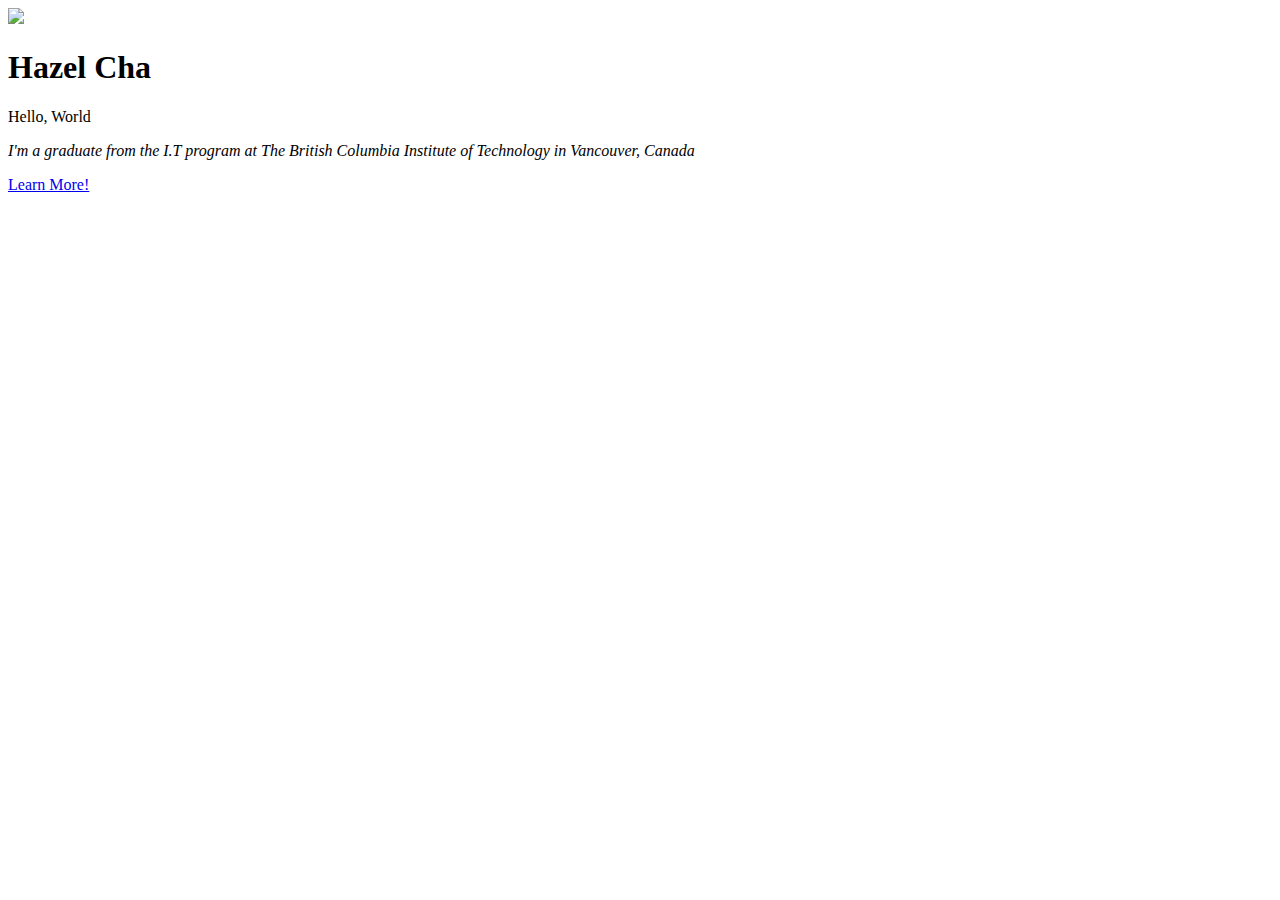
==== index.html @ a7d904ab "First Commit" ====
<!DOCTYPE html>
<html lang="en">
  <head>
    <meta charset="utf-8">
    <meta http-equiv="X-UA-Compatible" content="IE=edge">
    <meta name="viewport" content="width=device-width, initial-scale=1">
    <!-- The above 3 meta tags *must* come first in the head; any other head content must come *after* these tags -->
    <title>Hazel Cha</title>
<!-- Latest compiled and minified CSS with solar them from bootswatch.com -->
<link rel="stylesheet" href="/css/bootstrap.min.css">
<!--custom css-->
<link rel="stylesheet" href="/css/custom.css">
  <link rel="stylesheet" href="/css/animate.css">
  <link href="https://maxcdn.bootstrapcdn.com/font-awesome/4.7.0/css/font-awesome.min.css" rel="stylesheet" integrity="sha384-wvfXpqpZZVQGK6TAh5PVlGOfQNHSoD2xbE+QkPxCAFlNEevoEH3Sl0sibVcOQVnN" crossorigin="anonymous">


    <!-- HTML5 shim and Respond.js for IE8 support of HTML5 elements and media queries -->
    <!-- WARNING: Respond.js doesn't work if you view the page via file:// -->
    <!--[if lt IE 9]>
      <script src="https://oss.maxcdn.com/html5shiv/3.7.3/html5shiv.min.js"></script>
      <script src="https://oss.maxcdn.com/respond/1.4.2/respond.min.js"></script>
    <![endif]-->

  </head>
  <body>
     <div class="site-wrapper">
       <div class="landing">
          <div class="container-fluid animated slideInDown">
            <img src="/images/profile.jpg">
            <h1 class="cover-heading">Hazel Cha</h1>
            <p class="lead cover-content">Hello, World</p>
            <p><em>I'm a graduate from the I.T program at The British Columbia Institute of Technology in Vancouver, Canada
            </em>
          </div>
<div class="container-fluid animated bounce">
  <p class="lead">
    <a href="home.php" class="btn btn-info">Learn More!</a>
  </p>
</div>
</div>

</div>

    <!-- jQuery (necessary for Bootstrap's JavaScript plugins) -->
    <script src="https://ajax.googleapis.com/ajax/libs/jquery/1.12.4/jquery.min.js"></script>
    <!-- Include all compiled plugins (below), or include individual files as needed -->
    <!-- Latest compiled and minified JavaScript -->
<script src="https://maxcdn.bootstrapcdn.com/bootstrap/3.3.7/js/bootstrap.min.js" integrity="sha384-Tc5IQib027qvyjSMfHjOMaLkfuWVxZxUPnCJA7l2mCWNIpG9mGCD8wGNIcPD7Txa" crossorigin="anonymous"></script>
  </body>
</html>
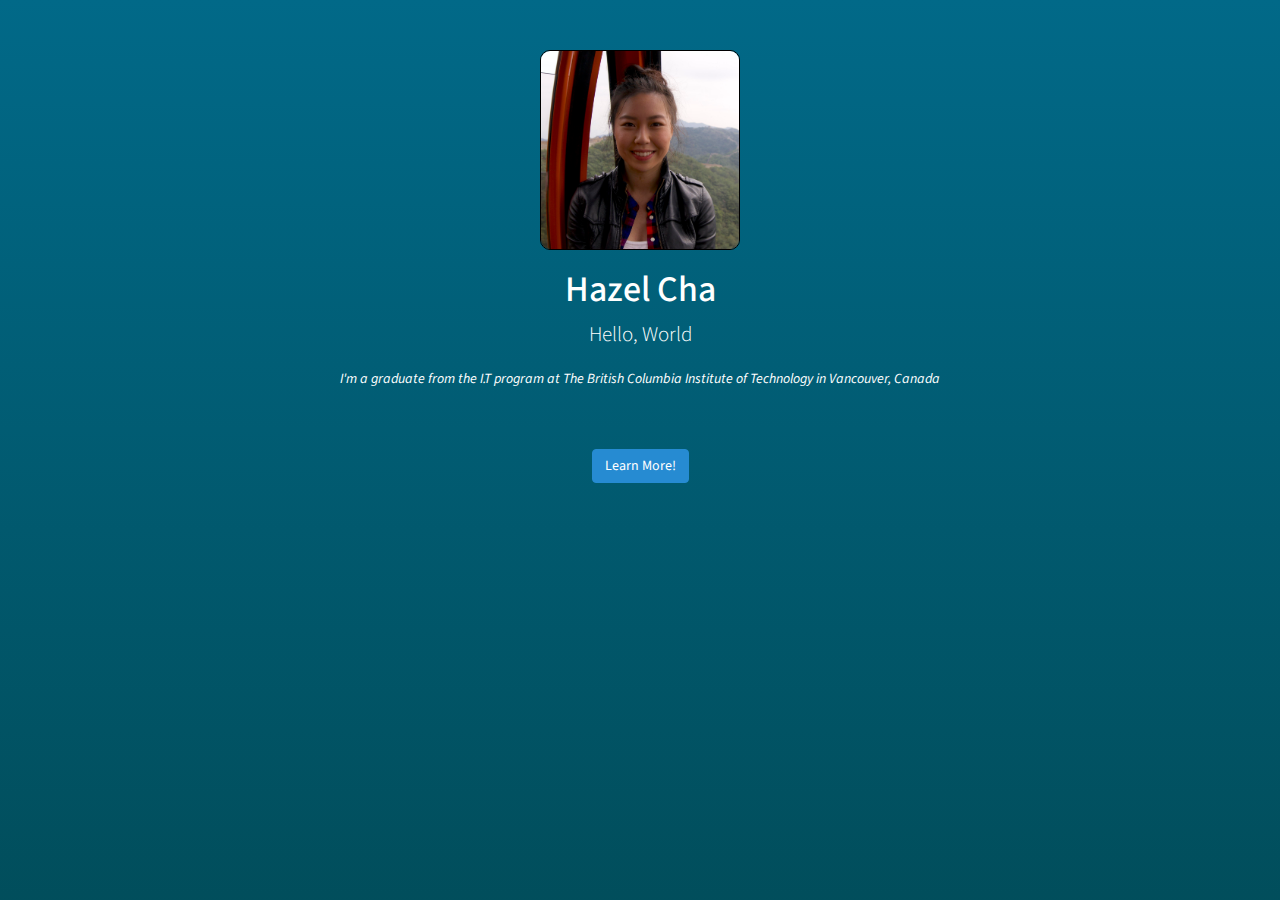
==== commit 47ca6628: "fix bootstrap and css" ====
--- a/index.html
+++ b/index.html
@@ -7,10 +7,10 @@
     <!-- The above 3 meta tags *must* come first in the head; any other head content must come *after* these tags -->
     <title>Hazel Cha</title>
 <!-- Latest compiled and minified CSS with solar them from bootswatch.com -->
-<link rel="stylesheet" href="/css/bootstrap.min.css">
+<link rel="stylesheet" href="css/bootstrap.min.css">
 <!--custom css-->
-<link rel="stylesheet" href="/css/custom.css">
-  <link rel="stylesheet" href="/css/animate.css">
+<link rel="stylesheet" href="css/custom.css">
+  <link rel="stylesheet" href="css/animate.css">
   <link href="https://maxcdn.bootstrapcdn.com/font-awesome/4.7.0/css/font-awesome.min.css" rel="stylesheet" integrity="sha384-wvfXpqpZZVQGK6TAh5PVlGOfQNHSoD2xbE+QkPxCAFlNEevoEH3Sl0sibVcOQVnN" crossorigin="anonymous">
 
 
@@ -26,7 +26,7 @@
      <div class="site-wrapper">
        <div class="landing">
           <div class="container-fluid animated slideInDown">
-            <img src="/images/profile.jpg">
+            <img src="images/profile.jpg">
             <h1 class="cover-heading">Hazel Cha</h1>
             <p class="lead cover-content">Hello, World</p>
             <p><em>I'm a graduate from the I.T program at The British Columbia Institute of Technology in Vancouver, Canada
--- a/css/custom.css
+++ b/css/custom.css
@@ -0,0 +1,77 @@
+/*index.php css*/
+
+.site-wrapper{
+  background:
+  linear-gradient(rgb(1, 105, 136),
+  rgba(2, 103, 119, 0.58)), url(images/vancouver-bg.jpg);
+  background-size: cover;
+  background-repeat: no-repeat;
+  background-position: center center;
+  position: relative;
+  top: 0;
+  bottom: 0;
+  height: 100vh;
+
+}
+
+.landing > div{
+  padding: 50px 0px 0px 0px;
+}
+
+
+.container-fluid.animated.slideInDown{
+  text-align: center;
+  -webkit-animation-delay: 0.5s;
+  color: white;
+
+}
+
+.container-fluid.animated.bounce {
+    text-align: center;
+  -webkit-animation-duration: 1s;
+  -webkit-animation-delay: 1s;
+  -vendor-animation-iteration-count: infinite;
+}
+
+img {
+  display: block;
+  margin: auto;
+    border-radius: 10px;
+    border: 1px solid black;
+    max-width: 200px;
+    height: 200px;
+}
+
+/*home.php css*/
+
+/* Sticky footer styles
+-------------------------------------------------- */
+html {
+  position: relative;
+  min-height: 100%;
+}
+
+/*body {
+  margin-bottom: 60px;
+}*/
+
+.footer {
+  position: absolute;
+  bottom: 0;
+  width: 100%;
+  /* Set the fixed height of the footer here */
+  height: 40px;
+
+}
+
+.fa:hover{
+  color: #FFA500;
+}
+
+.social{
+  float: right;
+}
+
+div.content-a{
+
+}
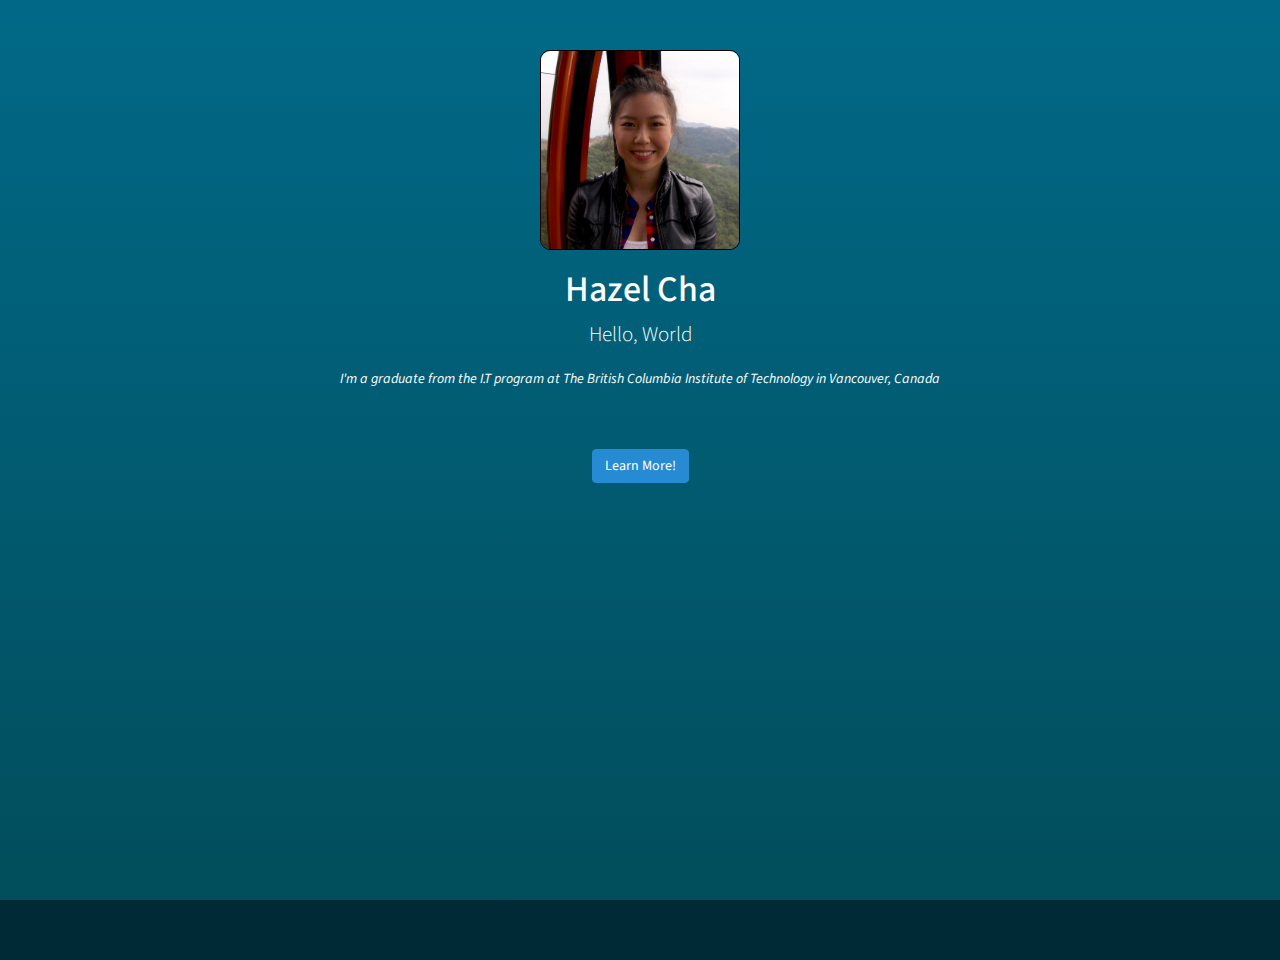
==== commit add9dbae: "fixes" ====
--- a/index.html
+++ b/index.html
@@ -1,50 +1,40 @@
 <!DOCTYPE html>
 <html lang="en">
-  <head>
-    <meta charset="utf-8">
-    <meta http-equiv="X-UA-Compatible" content="IE=edge">
-    <meta name="viewport" content="width=device-width, initial-scale=1">
-    <!-- The above 3 meta tags *must* come first in the head; any other head content must come *after* these tags -->
-    <title>Hazel Cha</title>
-<!-- Latest compiled and minified CSS with solar them from bootswatch.com -->
-<link rel="stylesheet" href="css/bootstrap.min.css">
-<!--custom css-->
-<link rel="stylesheet" href="css/custom.css">
+<head>
+  <meta charset="utf-8">
+  <meta http-equiv="X-UA-Compatible" content="IE=edge">
+  <meta name="viewport" content="width=device-width, initial-scale=1">
+  <!-- The above 3 meta tags *must* come first in the head; any other head content must come *after* these tags -->
+
+  <title>Hazel Cha</title>
+
+  <!-- Latest compiled and minified CSS with solar them from bootswatch.com -->
+  <link rel="stylesheet" href="css/bootstrap.min.css">
+  <!--animation css-->
   <link rel="stylesheet" href="css/animate.css">
+  <!-- font awesome cdn-->
   <link href="https://maxcdn.bootstrapcdn.com/font-awesome/4.7.0/css/font-awesome.min.css" rel="stylesheet" integrity="sha384-wvfXpqpZZVQGK6TAh5PVlGOfQNHSoD2xbE+QkPxCAFlNEevoEH3Sl0sibVcOQVnN" crossorigin="anonymous">
+  <!--custom css-->
+  <link rel="stylesheet" href="css/custom.css">
+</head>
+<body>
+  <div class="site-wrapper">
+    <div class="landing">
+      <div class="container-fluid animated slideInDown">
+        <img src="images/profile.jpg">
+        <h1 class="cover-heading">Hazel Cha</h1>
+        <p class="lead cover-content">Hello, World</p>
+        <p><em>I'm a graduate from the I.T program at The British Columbia Institute of Technology in Vancouver, Canada</em></p>
+      </div>
+      <div class="container-fluid animated bounce">
+        <a href="home.html" class="btn btn-info">Learn More!</a>
+      </div>
+    </div>
+  </div>
 
-
-    <!-- HTML5 shim and Respond.js for IE8 support of HTML5 elements and media queries -->
-    <!-- WARNING: Respond.js doesn't work if you view the page via file:// -->
-    <!--[if lt IE 9]>
-      <script src="https://oss.maxcdn.com/html5shiv/3.7.3/html5shiv.min.js"></script>
-      <script src="https://oss.maxcdn.com/respond/1.4.2/respond.min.js"></script>
-    <![endif]-->
-
-  </head>
-  <body>
-     <div class="site-wrapper">
-       <div class="landing">
-          <div class="container-fluid animated slideInDown">
-            <img src="images/profile.jpg">
-            <h1 class="cover-heading">Hazel Cha</h1>
-            <p class="lead cover-content">Hello, World</p>
-            <p><em>I'm a graduate from the I.T program at The British Columbia Institute of Technology in Vancouver, Canada
-            </em>
-          </div>
-<div class="container-fluid animated bounce">
-  <p class="lead">
-    <a href="home.php" class="btn btn-info">Learn More!</a>
-  </p>
-</div>
-</div>
-
-</div>
-
-    <!-- jQuery (necessary for Bootstrap's JavaScript plugins) -->
-    <script src="https://ajax.googleapis.com/ajax/libs/jquery/1.12.4/jquery.min.js"></script>
-    <!-- Include all compiled plugins (below), or include individual files as needed -->
-    <!-- Latest compiled and minified JavaScript -->
-<script src="https://maxcdn.bootstrapcdn.com/bootstrap/3.3.7/js/bootstrap.min.js" integrity="sha384-Tc5IQib027qvyjSMfHjOMaLkfuWVxZxUPnCJA7l2mCWNIpG9mGCD8wGNIcPD7Txa" crossorigin="anonymous"></script>
-  </body>
+  <!-- jQuery (necessary for Bootstrap's JavaScript plugins) -->
+  <script src="https://ajax.googleapis.com/ajax/libs/jquery/1.12.4/jquery.min.js"></script>
+  <!-- Latest compiled and minified JavaScript -->
+  <script src="https://maxcdn.bootstrapcdn.com/bootstrap/3.3.7/js/bootstrap.min.js" integrity="sha384-Tc5IQib027qvyjSMfHjOMaLkfuWVxZxUPnCJA7l2mCWNIpG9mGCD8wGNIcPD7Txa" crossorigin="anonymous"></script>
+</body>
 </html>
--- a/css/custom.css
+++ b/css/custom.css
@@ -51,9 +51,9 @@
   min-height: 100%;
 }
 
-/*body {
+body {
   margin-bottom: 60px;
-}*/
+}
 
 .footer {
   position: absolute;
@@ -73,5 +73,6 @@
 }
 
 div.content-a{
-
+  margin-top: 50px;
+  height: 900px;
 }
